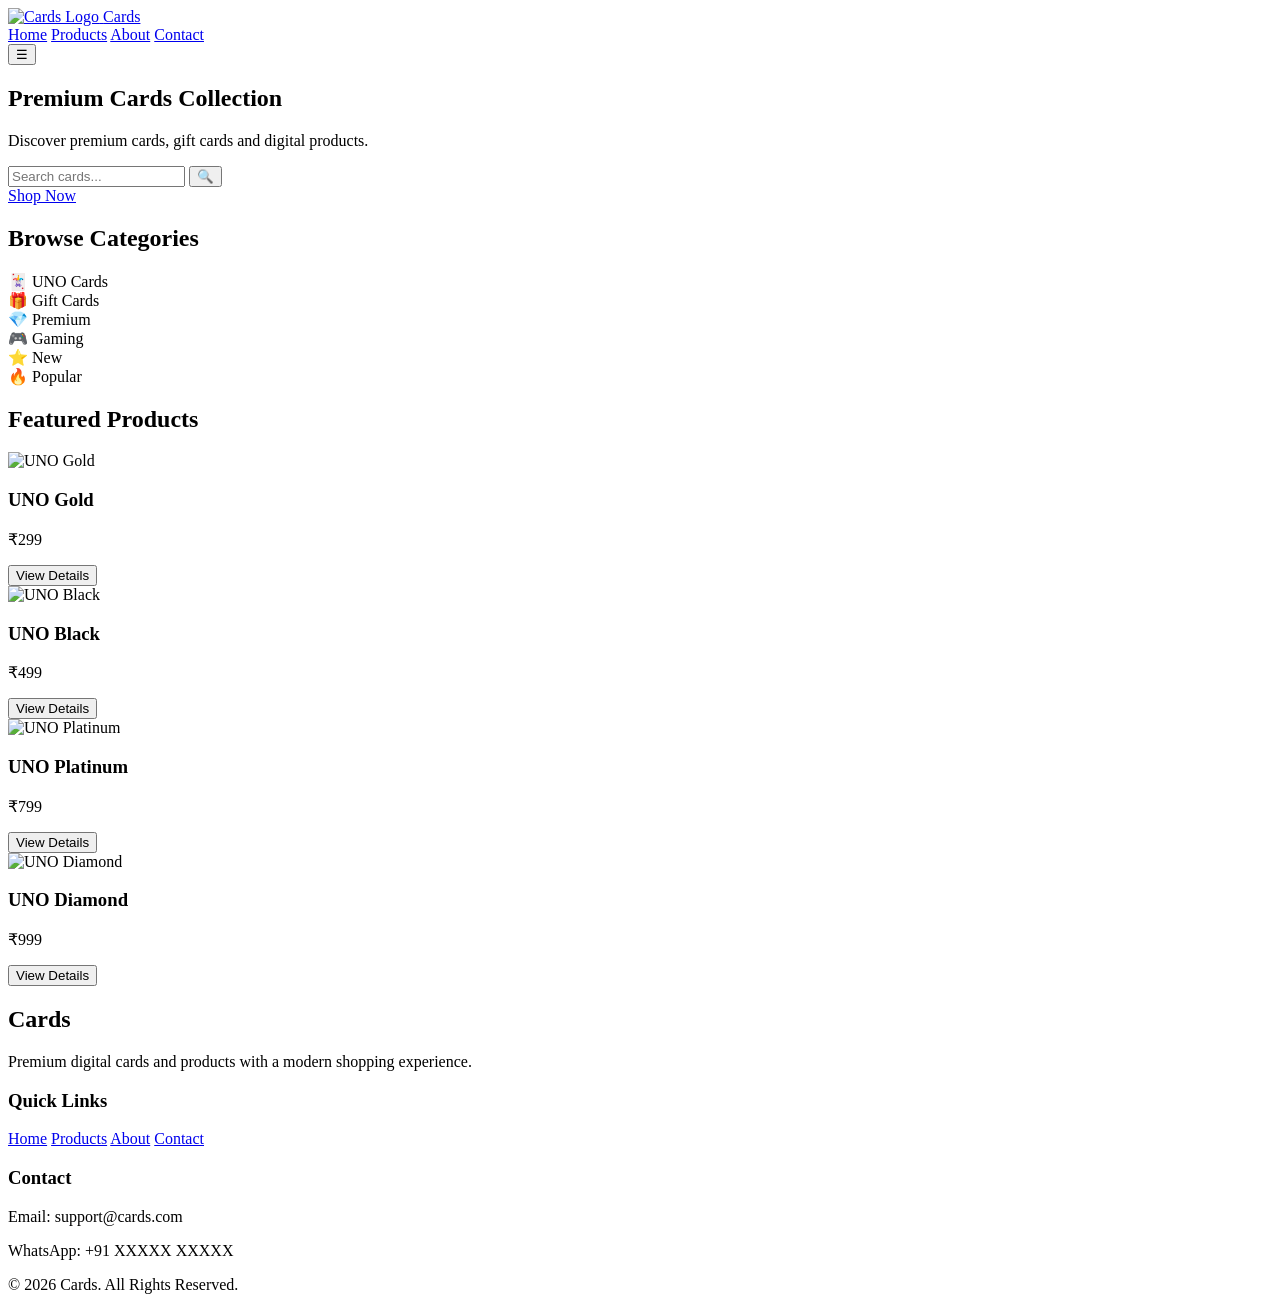
==== index.html @ 2e838ae8 "Add files via upload" ====
<!DOCTYPE html>
<html lang="en">

<head>

    <meta charset="UTF-8">

    <meta name="viewport" content="width=device-width, initial-scale=1.0">

    <title>Cards</title>

    <meta name="description" content="Premium Cards Store">

    <link rel="stylesheet" href="assets/css/style.css">

</head>

<body>

    <!-- ================= HEADER ================= -->

    <header class="header">

        <div class="container">

            <a href="index.html" class="logo">

                <img src="assets/images/logo/logo.jpg" alt="Cards Logo">

                <span>Cards</span>

            </a>

            <nav class="navbar">

                <a href="index.html">Home</a>

                <a href="pages/products.html">Products</a>

                <a href="pages/about.html">About</a>

                <a href="pages/contact.html">Contact</a>

            </nav>

            <button class="menu-btn">

                ☰

            </button>

        </div>

    </header>

    <!-- ================= HERO ================= -->

    <section class="hero">

        <div class="overlay"></div>

        <div class="hero-content">

    <h1>Premium Cards Collection</h1>

    <p>
        Discover premium cards, gift cards and digital products.
    </p>

    <div class="search-box">

        <input
        type="text"
        placeholder="Search cards...">

        <button>

            🔍

        </button>

    </div>

    <a href="pages/products.html" class="btn">

        Shop Now

    </a>

</div>


</section>

<!-- ================= CATEGORIES ================= -->

<section class="categories">

    <div class="container">

        <h2 class="section-title">
            Browse Categories
        </h2>

        <div class="category-grid">

            <div class="category-card">
                🃏
                <span>UNO Cards</span>
            </div>

            <div class="category-card">
                🎁
                <span>Gift Cards</span>
            </div>

            <div class="category-card">
                💎
                <span>Premium</span>
            </div>

            <div class="category-card">
                🎮
                <span>Gaming</span>
            </div>

            <div class="category-card">
                ⭐
                <span>New</span>
            </div>

            <div class="category-card">
                🔥
                <span>Popular</span>
            </div>

        </div>

    </div>

</section>


<!-- ================= FEATURED PRODUCTS ================= -->

<section class="featured-products">

    <div class="container">

        <h2 class="section-title">
            Featured Products
        </h2>

        <div class="products-grid">

            <div class="product-card">

                <img src="assets/images/products/uno-gold.jpg" alt="UNO Gold">

                <h3>UNO Gold</h3>

                <p class="price">₹299</p>

                <button class="buy-btn">
                    View Details
                </button>

            </div>

            <div class="product-card">

                <img src="assets/images/products/uno-black.jpg" alt="UNO Black">

                <h3>UNO Black</h3>

                <p class="price">₹499</p>

                <button class="buy-btn">
                    View Details
                </button>

            </div>

            <div class="product-card">

                <img src="assets/images/products/uno-platinum.jpg" alt="UNO Platinum">

                <h3>UNO Platinum</h3>

                <p class="price">₹799</p>

                <button class="buy-btn">
                    View Details
                </button>

            </div>

            <div class="product-card">

                <img src="assets/images/products/uno-diamond.jpg" alt="UNO Diamond">

                <h3>UNO Diamond</h3>

                <p class="price">₹999</p>

                <button class="buy-btn">
                    View Details
                </button>

            </div>

        </div>

    </div>

</section>

<!-- ================= FOOTER ================= -->

<footer class="footer">

    <div class="container footer-container">

        <div class="footer-box">

            <h2>Cards</h2>

            <p>
                Premium digital cards and products with a modern shopping experience.
            </p>

        </div>

        <div class="footer-box">

            <h3>Quick Links</h3>

            <a href="index.html">Home</a>

            <a href="pages/products.html">Products</a>

            <a href="pages/about.html">About</a>

            <a href="pages/contact.html">Contact</a>

        </div>

        <div class="footer-box">

            <h3>Contact</h3>

            <p>Email: support@cards.com</p>

            <p>WhatsApp: +91 XXXXX XXXXX</p>

        </div>

    </div>

    <div class="copyright">

        © 2026 Cards. All Rights Reserved.

    </div>

</footer>

    <script src="assets/js/script.js"></script>

</body>

</html>
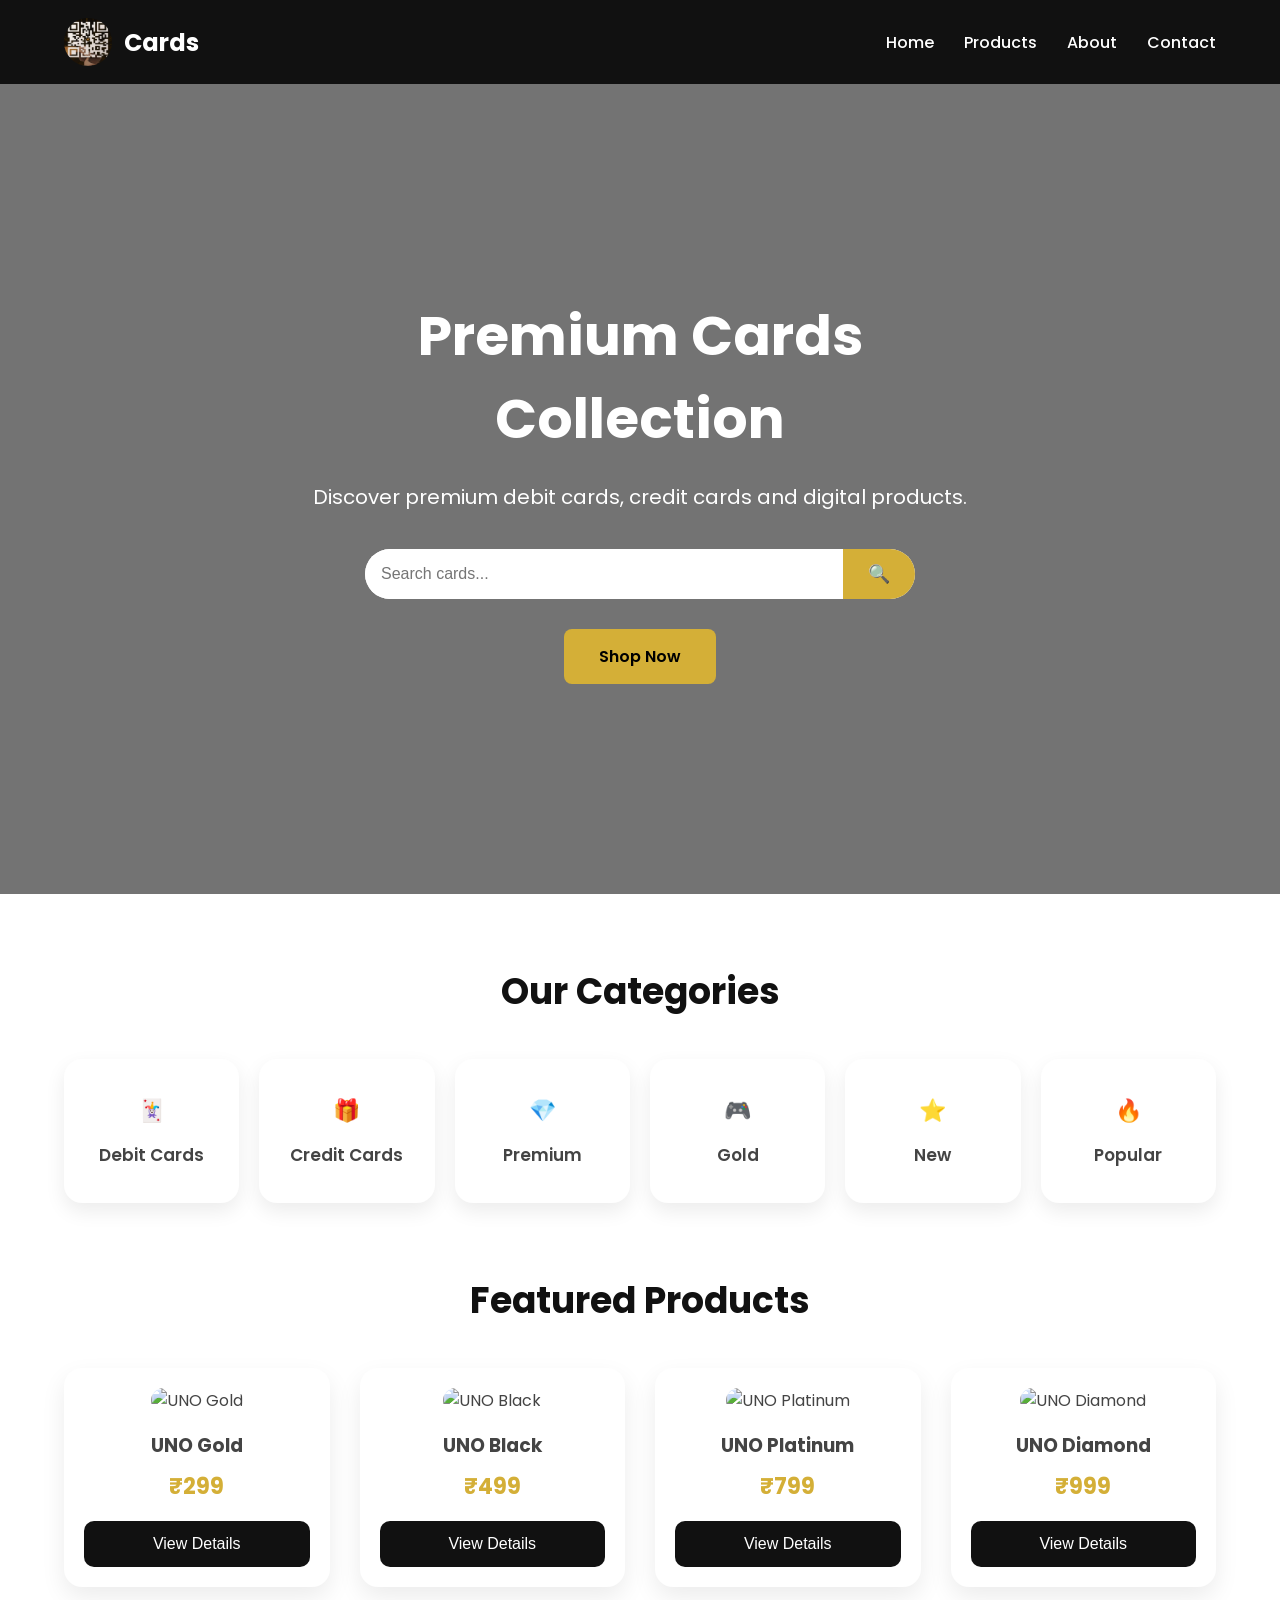
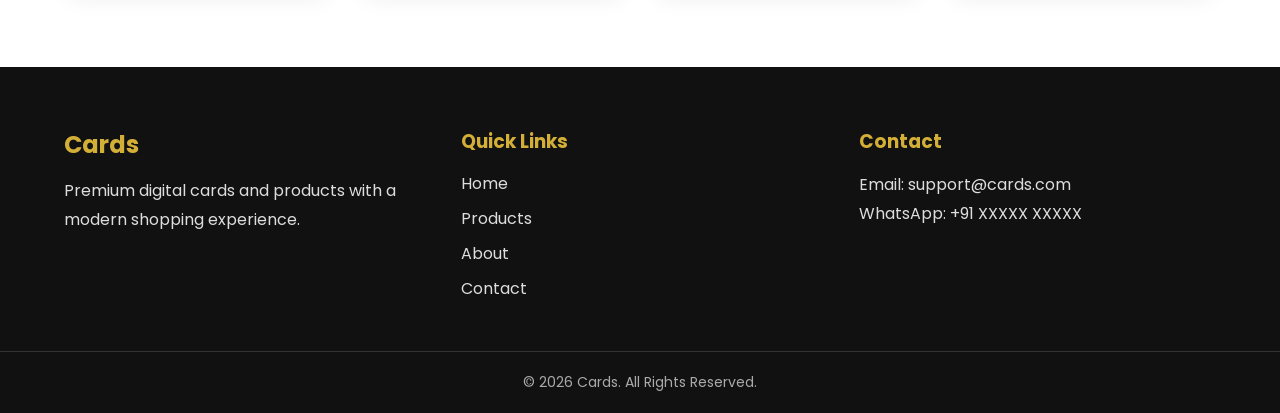
==== commit e6f7e0ef: "Update index.html" ====
--- a/index.html
+++ b/index.html
@@ -64,7 +64,7 @@
     <h1>Premium Cards Collection</h1>
 
     <p>
-        Discover premium cards, gift cards and digital products.
+        Discover premium debit cards, credit cards and digital products.
     </p>
 
     <div class="search-box">
@@ -99,19 +99,19 @@
     <div class="container">
 
         <h2 class="section-title">
-            Browse Categories
+           Our Categories
         </h2>
 
         <div class="category-grid">
 
             <div class="category-card">
                 🃏
-                <span>UNO Cards</span>
+                <span> Debit Cards</span>
             </div>
 
             <div class="category-card">
                 🎁
-                <span>Gift Cards</span>
+                <span>Credit Cards</span>
             </div>
 
             <div class="category-card">
@@ -121,7 +121,7 @@
 
             <div class="category-card">
                 🎮
-                <span>Gaming</span>
+                <span>Gold</span>
             </div>
 
             <div class="category-card">
@@ -269,4 +269,4 @@
 
 </body>
 
-</html>+</html>
--- a/assets/css/style.css
+++ b/assets/css/style.css
@@ -0,0 +1,585 @@
+/* ==========================================
+   CARDS STORE
+   Version : 1.0
+   File    : style.css
+   ========================================== */
+
+/* ---------- GOOGLE FONT ---------- */
+
+@import url('https://fonts.googleapis.com/css2?family=Poppins:wght@300;400;500;600;700;800&display=swap');
+
+/* ---------- RESET ---------- */
+
+*{
+    margin:0;
+    padding:0;
+    box-sizing:border-box;
+}
+
+/* ---------- ROOT COLORS ---------- */
+
+:root{
+
+    --black:#111111;
+    --white:#ffffff;
+    --gold:#D4AF37;
+    --light:#f5f5f5;
+    --text:#444444;
+
+}
+
+/* ---------- BODY ---------- */
+
+body{
+
+    font-family:'Poppins',sans-serif;
+
+    background:var(--white);
+
+    color:var(--text);
+
+}
+
+/* ---------- CONTAINER ---------- */
+
+.container{
+
+    width:90%;
+
+    max-width:1200px;
+
+    margin:auto;
+
+}
+
+/* ---------- HEADER ---------- */
+
+.header{
+
+    width:100%;
+
+    background:var(--black);
+
+    position:sticky;
+
+    top:0;
+
+    z-index:999;
+
+}
+
+/* ---------- NAVBAR ---------- */
+
+.header .container{
+
+    display:flex;
+
+    justify-content:space-between;
+
+    align-items:center;
+
+    padding:18px 0;
+
+}
+
+/* ---------- LOGO ---------- */
+
+.logo{
+
+    display:flex;
+
+    align-items:center;
+
+    gap:12px;
+
+    text-decoration:none;
+
+}
+
+.logo img{
+
+    width:48px;
+
+    height:48px;
+
+    border-radius:50%;
+
+}
+
+.logo span{
+
+    color:var(--white);
+
+    font-size:24px;
+
+    font-weight:700;
+
+}
+
+/* ---------- NAV LINKS ---------- */
+
+.navbar{
+
+    display:flex;
+
+    gap:30px;
+
+}
+
+.navbar a{
+
+    color:white;
+
+    text-decoration:none;
+
+    font-weight:500;
+
+    transition:.3s;
+
+}
+
+.navbar a:hover{
+
+    color:var(--gold);
+
+}
+
+/* ---------- MENU BUTTON ---------- */
+
+.menu-btn{
+
+    display:none;
+
+    background:none;
+
+    border:none;
+
+    color:white;
+
+    font-size:30px;
+
+    cursor:pointer;
+
+}
+
+/* ---------- HERO ---------- */
+
+.hero{
+
+    height:90vh;
+
+    background:url("../images/banners/banner1.jpg");
+
+    background-size:cover;
+
+    background-position:center;
+
+    display:flex;
+
+    justify-content:center;
+
+    align-items:center;
+
+    position:relative;
+
+}
+
+.overlay{
+
+    position:absolute;
+
+    width:100%;
+
+    height:100%;
+
+    background:rgba(0,0,0,.55);
+
+}
+
+.hero-content{
+
+    position:relative;
+
+    z-index:2;
+
+    text-align:center;
+
+    color:white;
+
+    width:90%;
+
+    max-width:700px;
+
+}
+
+.hero-content h1{
+
+    font-size:55px;
+
+    margin-bottom:20px;
+
+}
+
+.hero-content p{
+
+    font-size:20px;
+
+    line-height:1.7;
+
+    margin-bottom:35px;
+
+}
+
+/* ---------- BUTTON ---------- */
+
+.btn{
+
+    display:inline-block;
+
+    background:var(--gold);
+
+    color:black;
+
+    padding:15px 35px;
+
+    border-radius:8px;
+
+    text-decoration:none;
+
+    font-weight:600;
+
+    transition:.3s;
+
+}
+
+.btn:hover{
+
+    background:white;
+
+    transform:translateY(-3px);
+
+}
+
+/* ---------- MOBILE ---------- */
+
+@media(max-width:768px){
+
+.navbar{
+
+display:none;
+
+}
+
+.menu-btn{
+
+display:block;
+
+}
+
+.hero-content h1{
+
+font-size:36px;
+
+}
+
+.hero-content p{
+
+font-size:16px;
+
+}
+
+}
+/* SEARCH BOX */
+
+.search-box{
+
+margin:30px auto;
+
+max-width:550px;
+
+display:flex;
+
+background:white;
+
+border-radius:50px;
+
+overflow:hidden;
+
+}
+
+.search-box input{
+
+flex:1;
+
+padding:16px;
+
+border:none;
+
+outline:none;
+
+font-size:16px;
+
+}
+
+.search-box button{
+
+background:#D4AF37;
+
+border:none;
+
+padding:0 25px;
+
+cursor:pointer;
+
+font-size:18px;
+
+}
+/* ===========================
+   SECTION TITLE
+=========================== */
+
+.section-title{
+
+text-align:center;
+
+font-size:36px;
+
+margin:70px 0 40px;
+
+color:#111;
+
+}
+
+/* ===========================
+   CATEGORY GRID
+=========================== */
+
+.category-grid{
+
+display:grid;
+
+grid-template-columns:repeat(auto-fit,minmax(150px,1fr));
+
+gap:20px;
+
+margin-bottom:70px;
+
+}
+
+/* ===========================
+   CATEGORY CARD
+=========================== */
+
+.category-card{
+
+background:white;
+
+padding:35px 20px;
+
+border-radius:18px;
+
+text-align:center;
+
+font-size:22px;
+
+cursor:pointer;
+
+transition:.3s;
+
+box-shadow:0 8px 20px rgba(0,0,0,.08);
+
+}
+
+.category-card span{
+
+display:block;
+
+margin-top:15px;
+
+font-size:17px;
+
+font-weight:600;
+
+}
+
+.category-card:hover{
+
+transform:translateY(-10px);
+
+background:#D4AF37;
+
+color:white;
+
+}/* ===========================
+   FEATURED PRODUCTS
+=========================== */
+
+.products-grid{
+
+display:grid;
+
+grid-template-columns:repeat(auto-fit,minmax(230px,1fr));
+
+gap:30px;
+
+margin-bottom:80px;
+
+}
+
+.product-card{
+
+background:white;
+
+padding:20px;
+
+border-radius:18px;
+
+text-align:center;
+
+box-shadow:0 10px 25px rgba(0,0,0,.08);
+
+transition:.3s;
+
+}
+
+.product-card:hover{
+
+transform:translateY(-10px);
+
+}
+
+.product-card img{
+
+width:100%;
+
+height:220px;
+
+object-fit:cover;
+
+border-radius:15px;
+
+}
+
+.product-card h3{
+
+margin:18px 0 10px;
+
+}
+
+.price{
+
+font-size:22px;
+
+font-weight:bold;
+
+color:#D4AF37;
+
+margin-bottom:18px;
+
+}
+
+.buy-btn{
+
+width:100%;
+
+padding:14px;
+
+border:none;
+
+background:#111;
+
+color:white;
+
+border-radius:10px;
+
+font-size:16px;
+
+cursor:pointer;
+
+transition:.3s;
+
+}
+
+.buy-btn:hover{
+
+background:#D4AF37;
+
+color:black;
+
+}
+/* ===========================
+   FOOTER
+=========================== */
+
+.footer{
+
+background:#111;
+
+color:white;
+
+padding:60px 0 20px;
+
+}
+
+.footer-container{
+
+display:grid;
+
+grid-template-columns:repeat(auto-fit,minmax(250px,1fr));
+
+gap:40px;
+
+}
+
+.footer-box h2,
+.footer-box h3{
+
+margin-bottom:15px;
+
+color:#D4AF37;
+
+}
+
+.footer-box p{
+
+line-height:1.8;
+
+color:#ddd;
+
+}
+
+.footer-box a{
+
+display:block;
+
+margin:10px 0;
+
+text-decoration:none;
+
+color:#ddd;
+
+transition:.3s;
+
+}
+
+.footer-box a:hover{
+
+color:#D4AF37;
+
+}
+
+.copyright{
+
+margin-top:40px;
+
+text-align:center;
+
+border-top:1px solid #333;
+
+padding-top:20px;
+
+font-size:14px;
+
+color:#aaa;
+
+}
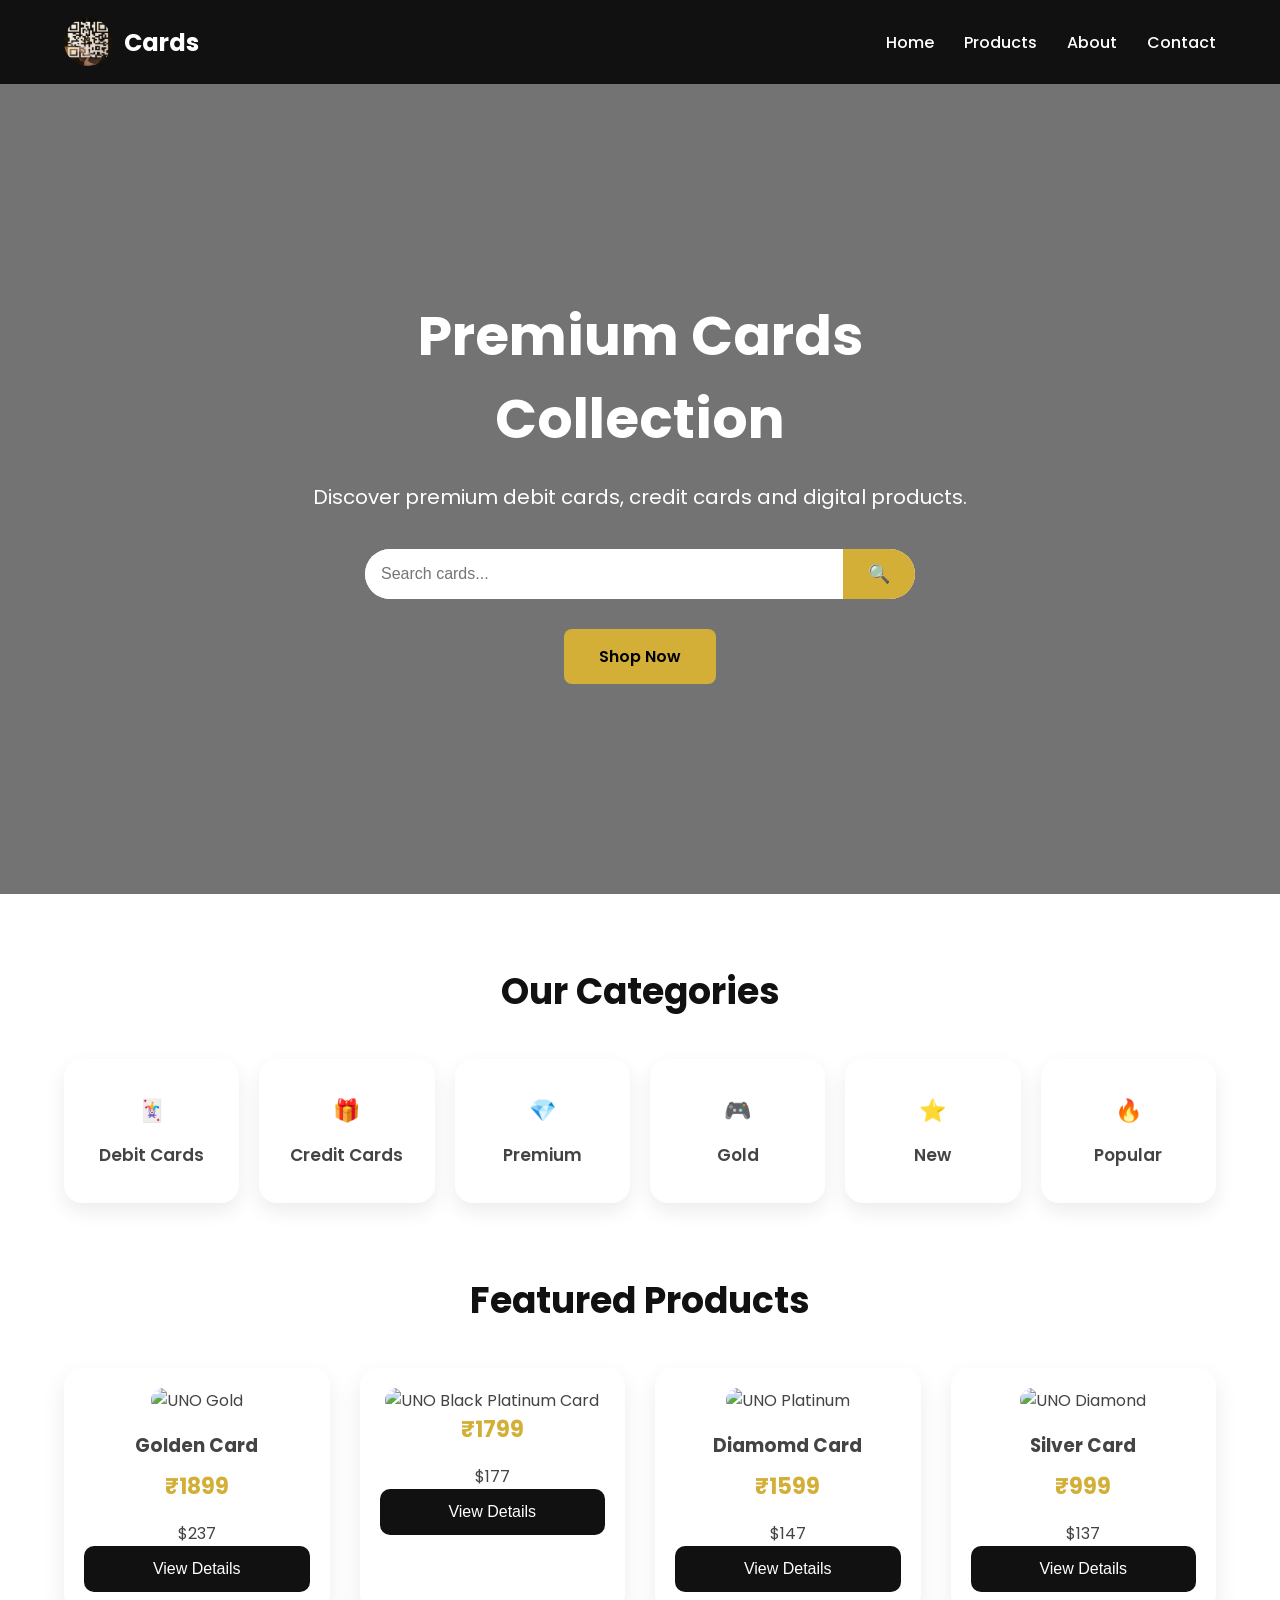
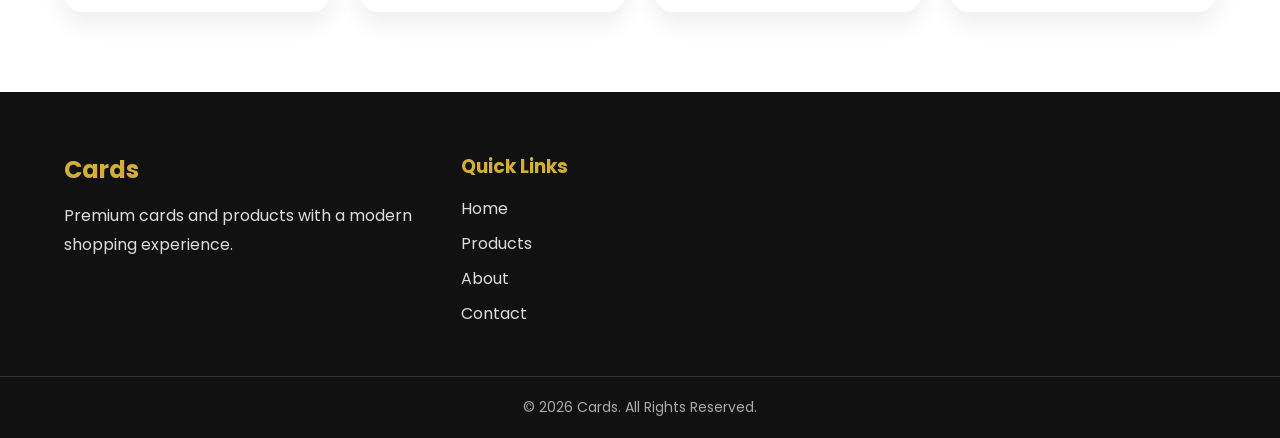
==== commit 6a1a584f: "Update index.html2" ====
--- a/index.html
+++ b/index.html
@@ -155,54 +155,64 @@
 
             <div class="product-card">
 
-                <img src="assets/images/products/uno-gold.jpg" alt="UNO Gold">
-
-                <h3>UNO Gold</h3>
-
-                <p class="price">₹299</p>
-
-                <button class="buy-btn">
-                    View Details
-                </button>
-
-            </div>
-
-            <div class="product-card">
-
-                <img src="assets/images/products/uno-black.jpg" alt="UNO Black">
-
-                <h3>UNO Black</h3>
-
-                <p class="price">₹499</p>
-
-                <button class="buy-btn">
-                    View Details
-                </button>
-
-            </div>
-
-            <div class="product-card">
-
-                <img src="assets/images/products/uno-platinum.jpg" alt="UNO Platinum">
-
-                <h3>UNO Platinum</h3>
-
-                <p class="price">₹799</p>
-
-                <button class="buy-btn">
-                    View Details
-                </button>
-
-            </div>
-
-            <div class="product-card">
-
-                <img src="assets/images/products/uno-diamond.jpg" alt="UNO Diamond">
-
-                <h3>UNO Diamond</h3>
+                <img src="assets/images/products/F_Gold.jpg" alt="UNO Gold">
+
+                <h3>Golden Card</h3>
+
+                <p class="price">₹1899</p>
+                
+                <p class="Balance">$237</p>
+
+
+
+                <button class="buy-btn">
+                    View Details
+                </button>
+
+            </div>
+
+            <div class="product-card">
+
+                <img src="assets/images/products/F_Plat.jpg" alt="UNO Black">
+
+                </h3>Platinum Card</h3>
+
+                <p class="price">₹1799</p>
+                
+                <p class="Balance">$177</p>
+                
+                <button class="buy-btn">
+                    View Details
+                </button>
+
+            </div>
+
+            <div class="product-card">
+
+                <img src="assets/images/products/F_Diam.jpg" alt="UNO Platinum">
+
+                <h3>Diamomd Card</h3>
+
+                <p class="price">₹1599</p>
+                
+                <p class="Balance">$147</p>
+                
+                <button class="buy-btn">
+                    View Details
+                </button>
+
+            </div>
+
+            <div class="product-card">
+
+                <img src="assets/images/products/F_Silv.jpg" alt="UNO Diamond">
+
+                <h3>Silver Card</h3>
 
                 <p class="price">₹999</p>
-
+                
+                <p class="Balance">$137</p>
+                
                 <button class="buy-btn">
                     View Details
                 </button>
@@ -226,7 +236,7 @@
             <h2>Cards</h2>
 
             <p>
-                Premium digital cards and products with a modern shopping experience.
+                Premium cards and products with a modern shopping experience.
             </p>
 
         </div>
@@ -247,12 +257,7 @@
 
         <div class="footer-box">
 
-            <h3>Contact</h3>
-
-            <p>Email: support@cards.com</p>
-
-            <p>WhatsApp: +91 XXXXX XXXXX</p>
-
+           
         </div>
 
     </div>
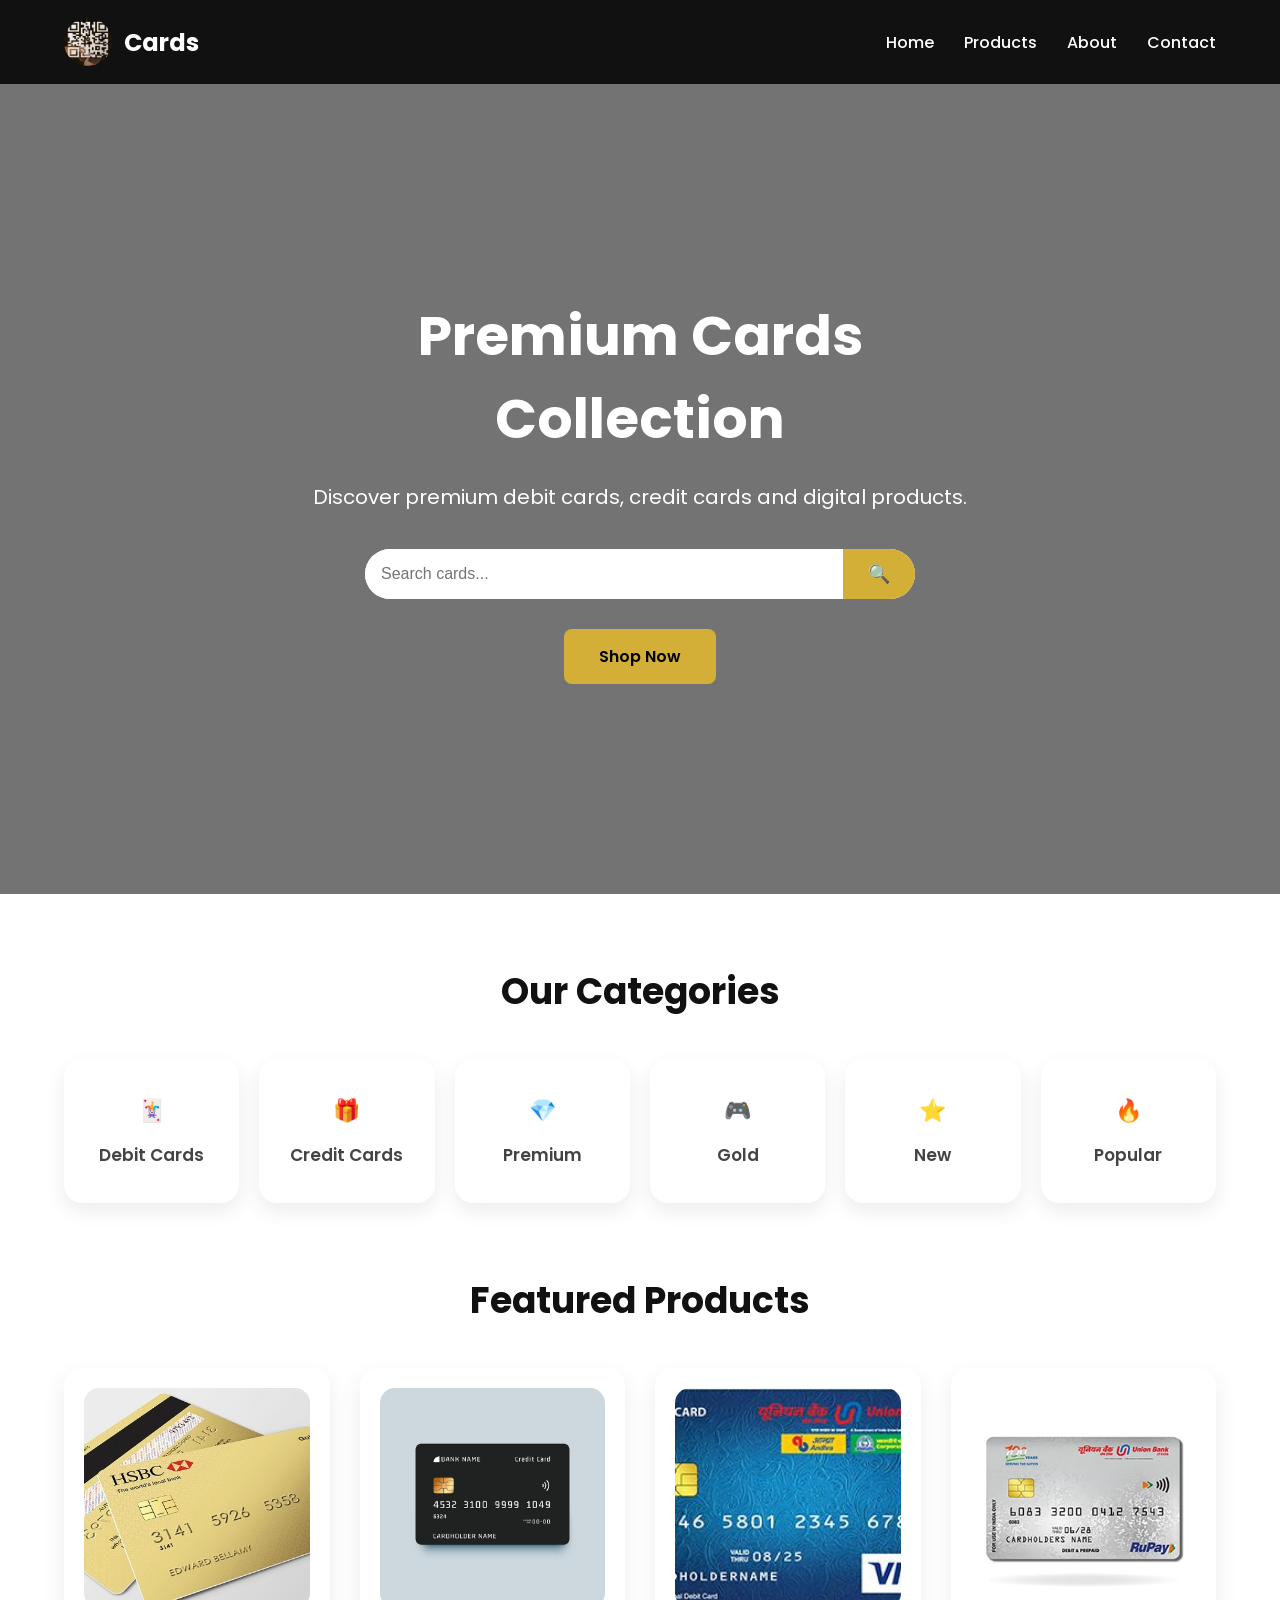
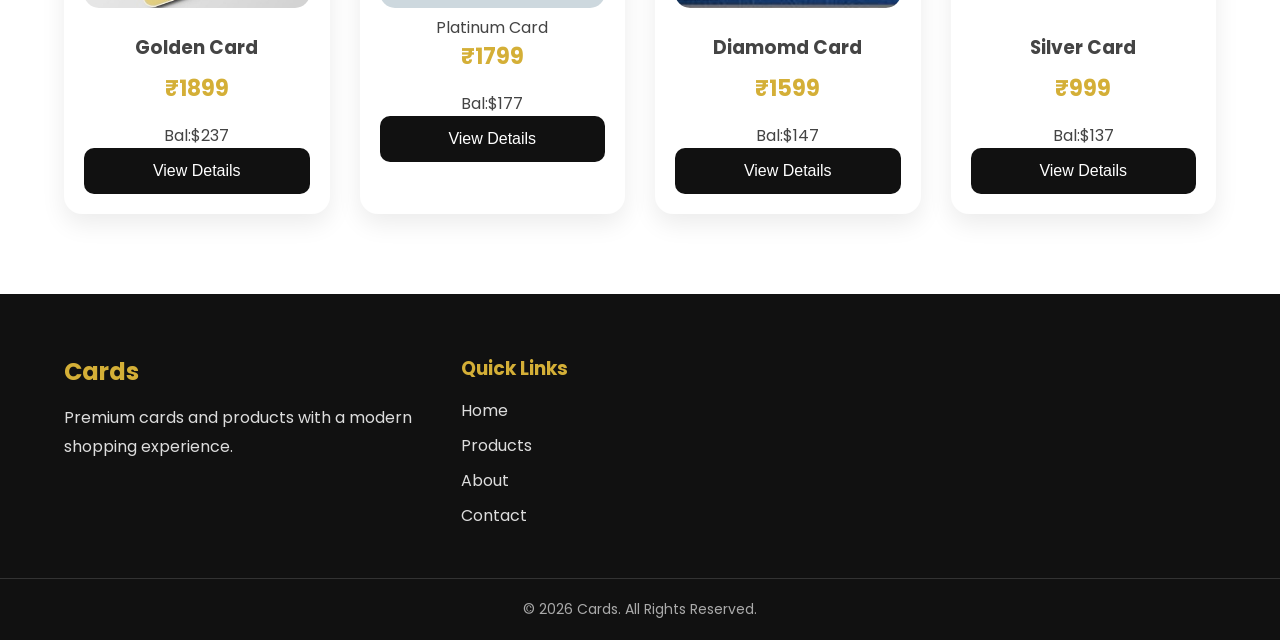
==== commit e09aa79f: "Update index.html3" ====
--- a/index.html
+++ b/index.html
@@ -155,63 +155,63 @@
 
             <div class="product-card">
 
-                <img src="assets/images/products/F_Gold.jpg" alt="UNO Gold">
+                <img src="assets/images/products/F_Gold.jpg" alt="F_Gold">
 
                 <h3>Golden Card</h3>
 
                 <p class="price">₹1899</p>
                 
-                <p class="Balance">$237</p>
-
-
-
-                <button class="buy-btn">
-                    View Details
-                </button>
-
-            </div>
-
-            <div class="product-card">
-
-                <img src="assets/images/products/F_Plat.jpg" alt="UNO Black">
+                <p class="Balance">Bal:$237</p>
+
+
+
+                <button class="buy-btn">
+                    View Details
+                </button>
+
+            </div>
+
+            <div class="product-card">
+
+                <img src="assets/images/products/F_Plat.jpg" alt="F_Plat">
 
                 </h3>Platinum Card</h3>
 
                 <p class="price">₹1799</p>
                 
-                <p class="Balance">$177</p>
-                
-                <button class="buy-btn">
-                    View Details
-                </button>
-
-            </div>
-
-            <div class="product-card">
-
-                <img src="assets/images/products/F_Diam.jpg" alt="UNO Platinum">
+                <p class="Balance">Bal:$177</p>
+                
+                <button class="buy-btn">
+                    View Details
+                </button>
+
+            </div>
+
+            <div class="product-card">
+
+                <img src="assets/images/products/F_Diam.jpg" alt="F_Diam">
 
                 <h3>Diamomd Card</h3>
 
                 <p class="price">₹1599</p>
                 
-                <p class="Balance">$147</p>
-                
-                <button class="buy-btn">
-                    View Details
-                </button>
-
-            </div>
-
-            <div class="product-card">
-
-                <img src="assets/images/products/F_Silv.jpg" alt="UNO Diamond">
+                <p class="Balance">Bal:$147</p>
+                
+                <button class="buy-btn">
+                    View Details
+                </button>
+
+            </div>
+
+            <div class="product-card">
+
+                <img src="assets/images/products/F_Silv.jpg" alt="F_Silv">
 
                 <h3>Silver Card</h3>
 
                 <p class="price">₹999</p>
                 
-                <p class="Balance">$137</p>
+                <p class="Balance">Bal:$137</p>
                 
                 <button class="buy-btn">
                     View Details
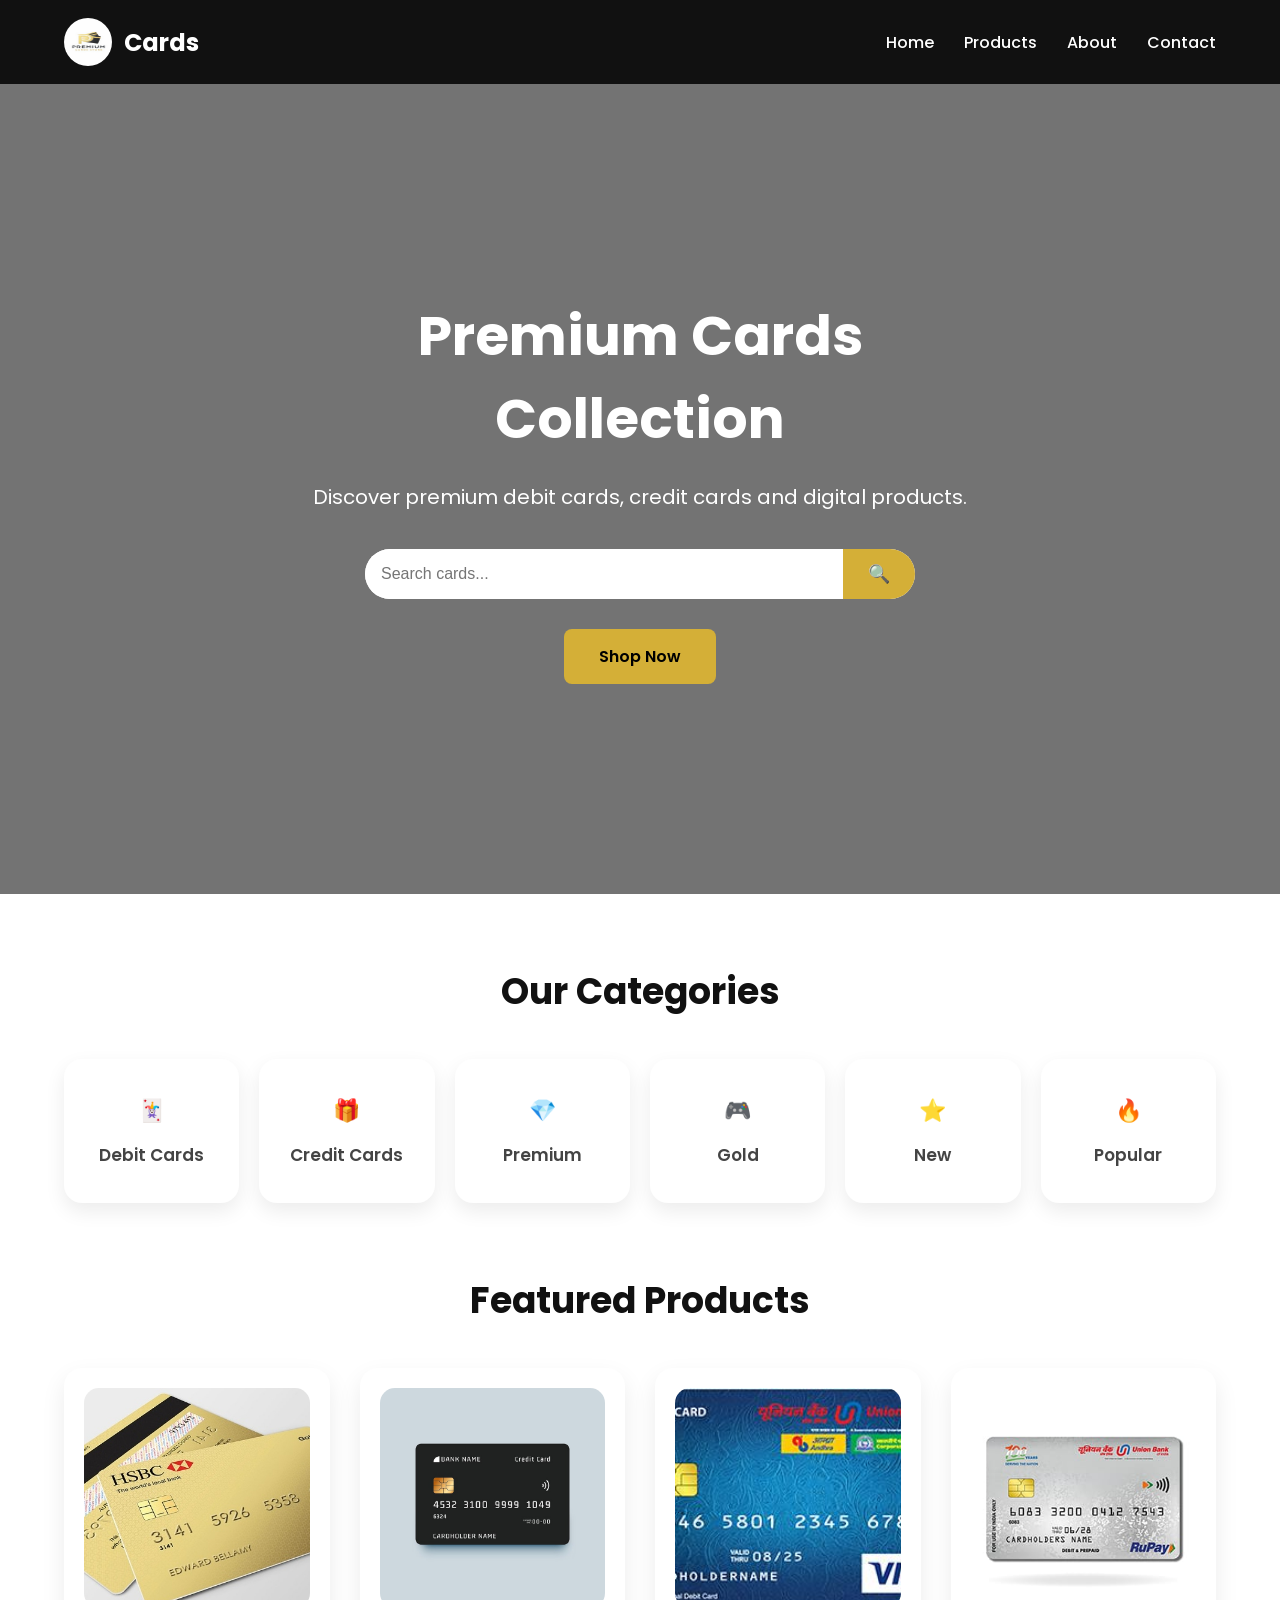
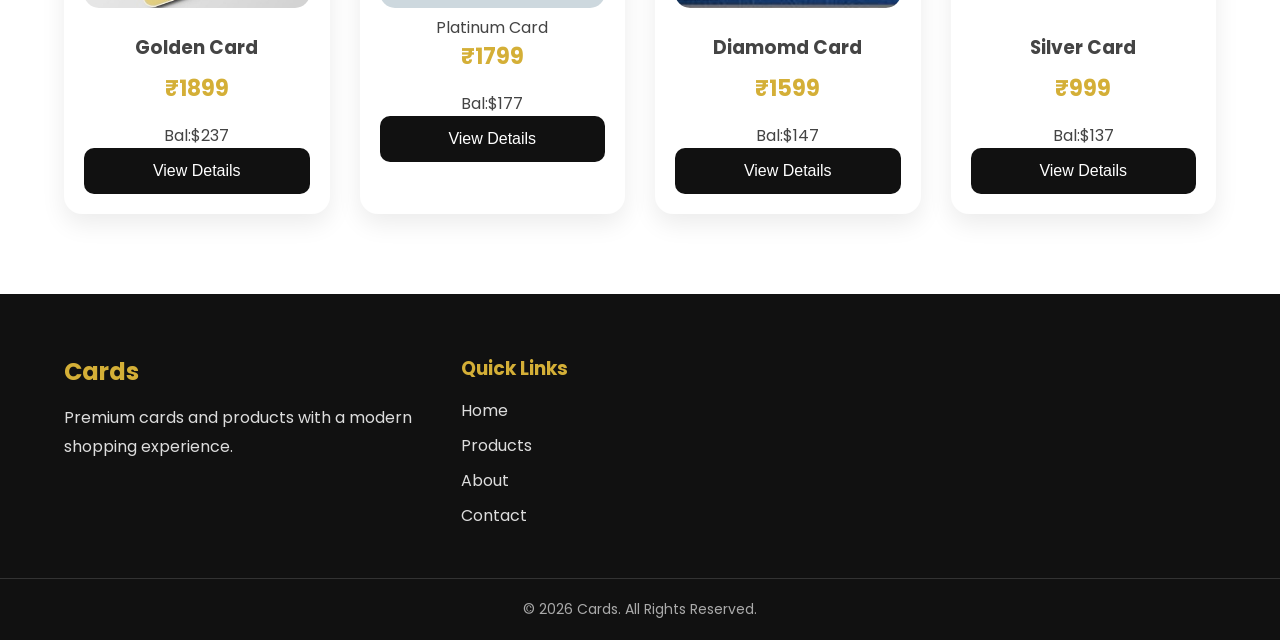
==== commit a1c5d315: "Update index.html" ====
--- a/index.html
+++ b/index.html
@@ -271,7 +271,7 @@
 </footer>
 
     <script src="assets/js/script.js"></script>
-
+    <script type="module" src="../assets/js/auth-check.js"></script>
 </body>
 
 </html>
